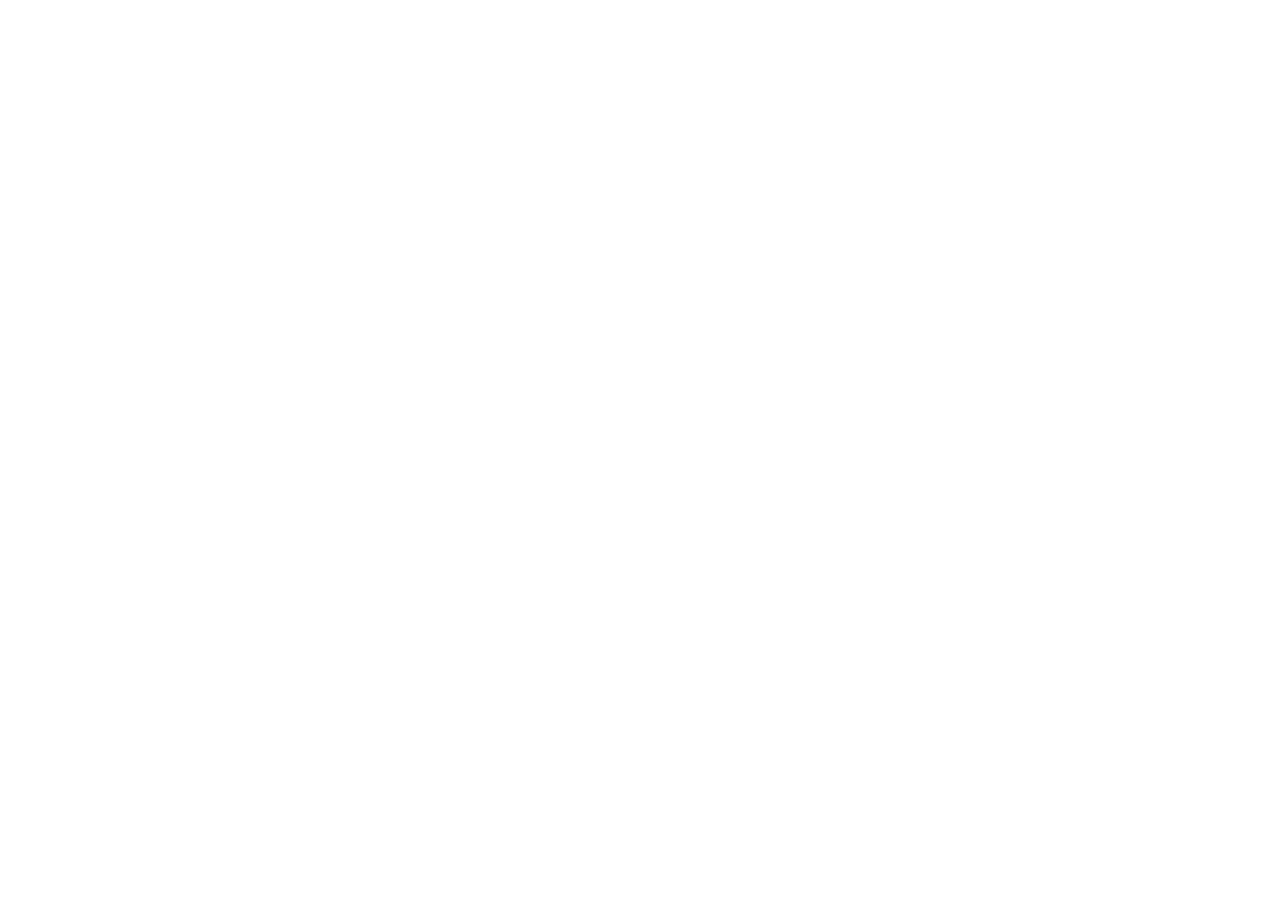
==== kanban.html @ 1b8bedbf "Add files via upload" ====
<!DOCTYPE html>
<html>
<head>
  <meta charset="utf-8">
  <meta name="viewport" content="width=device-width">
  <title>JS Bin</title>
 <link rel="stylesheet" href="https://fonts.google.com/specimen/Roboto">
</head>
<body>
 <div id="formcontainer"></div>
 <div id="todo" class="task-column"></div>
 <div id="inprogress" class="task-column"></div>
 <div id="completed" class="task-column"></div>
 <div id="accepted" class="task-column"></div>
 <div id="archive" class="task-column"></div>
</body>
</html>
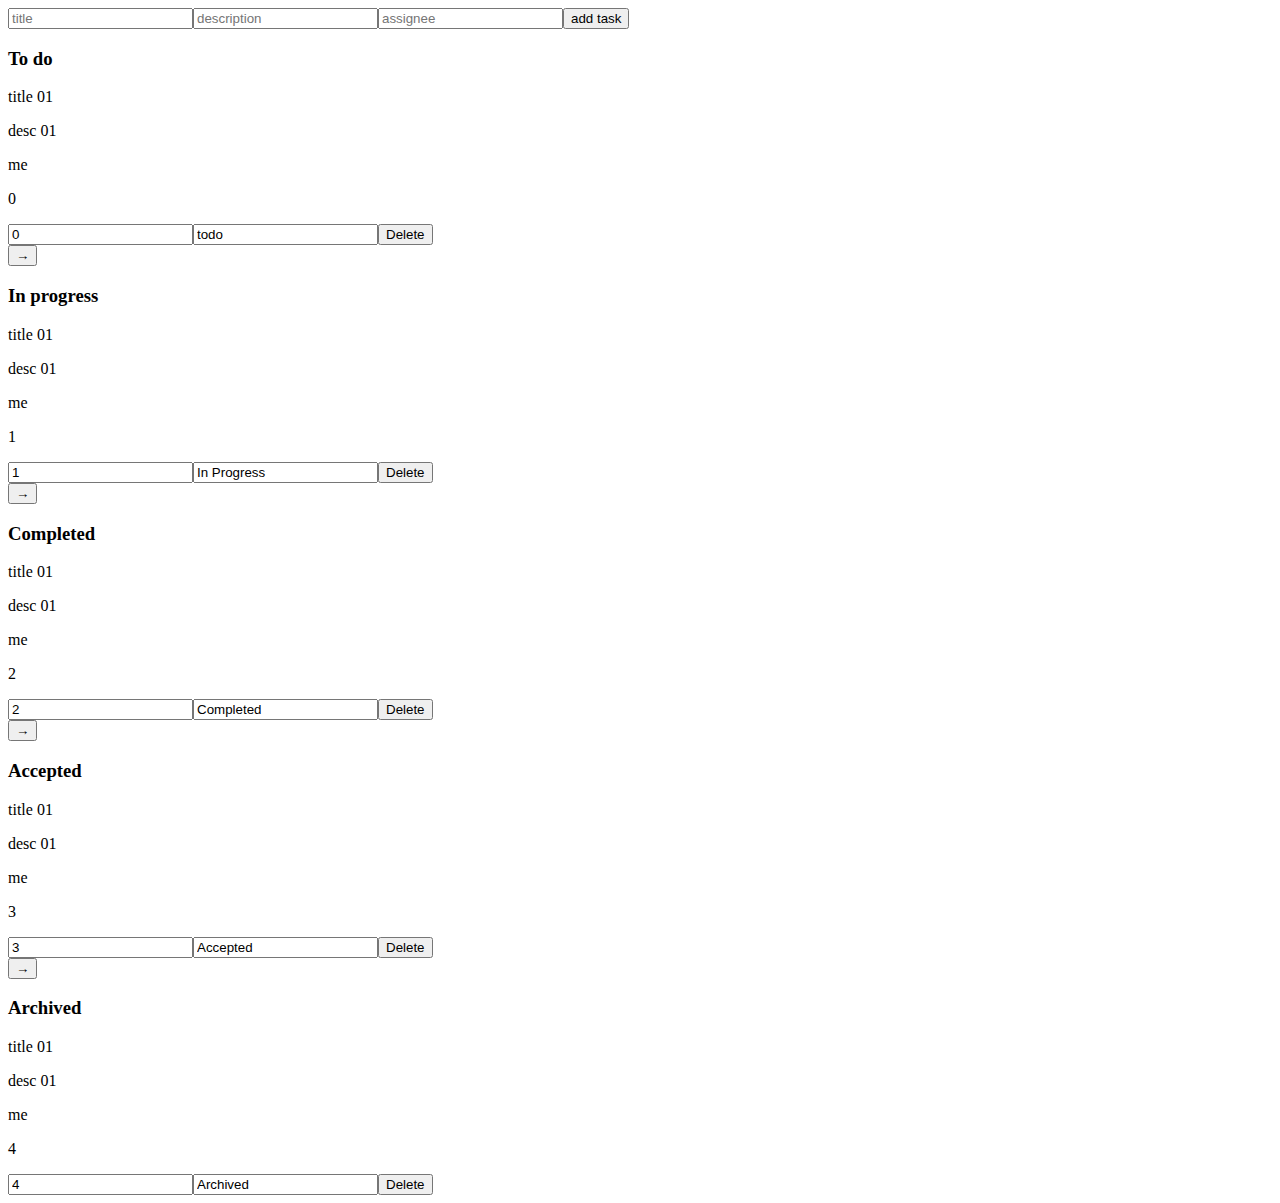
==== commit 2e45cc1e: "added script type" ====
--- a/kanban.html
+++ b/kanban.html
@@ -13,5 +13,6 @@
  <div id="completed" class="task-column"></div>
  <div id="accepted" class="task-column"></div>
  <div id="archive" class="task-column"></div>
+  <script type="text/javascript" src="kanban.js"></script>
 </body>
-</html>+</html>
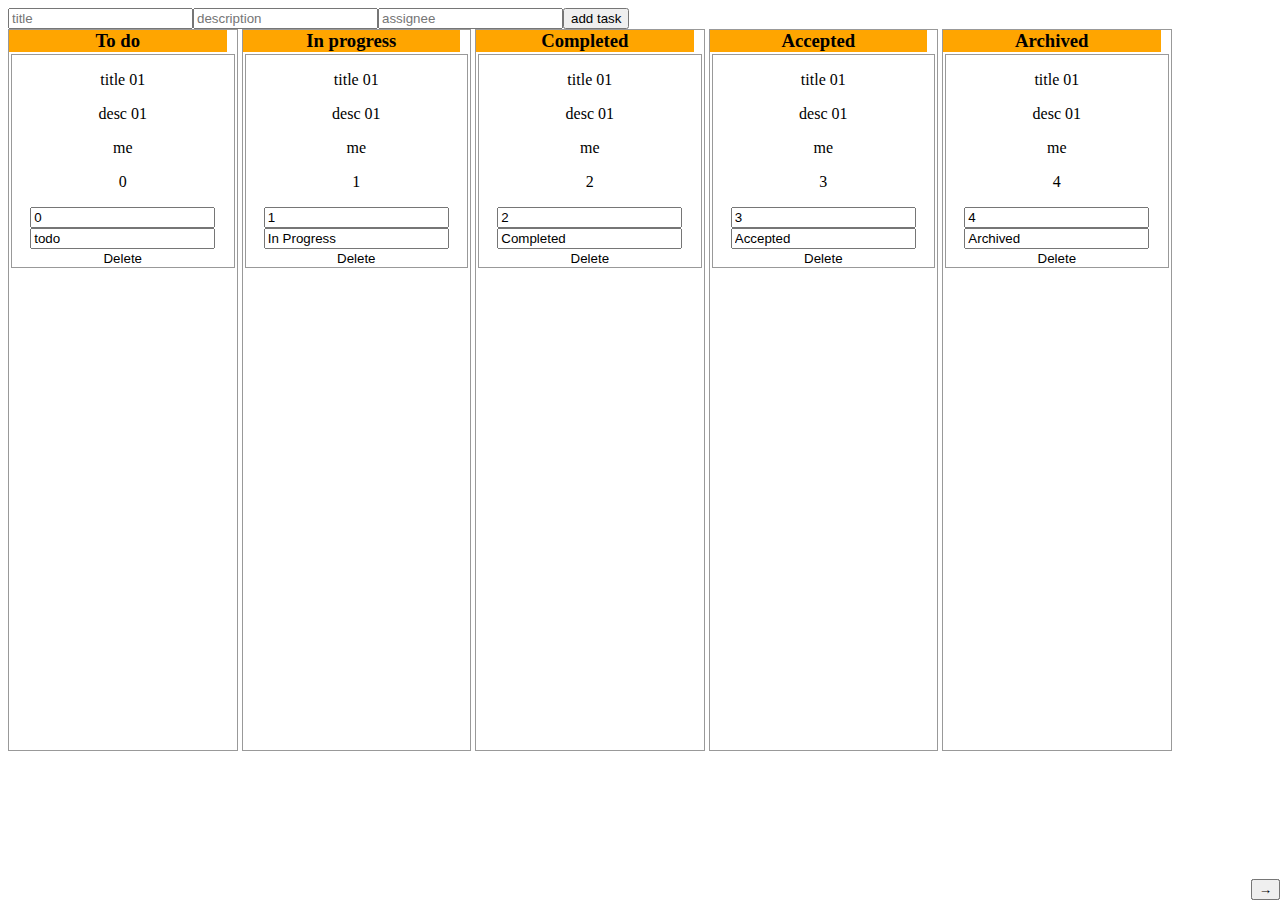
==== commit 812561e5: "Update kanban.html" ====
--- a/kanban.html
+++ b/kanban.html
@@ -5,6 +5,7 @@
   <meta name="viewport" content="width=device-width">
   <title>JS Bin</title>
  <link rel="stylesheet" href="https://fonts.google.com/specimen/Roboto">
+ <link rel="stylesheet" href="styles.css">
 </head>
 <body>
  <div id="formcontainer"></div>
--- a/styles.css
+++ b/styles.css
@@ -0,0 +1,37 @@
+.task-column{
+ border: 1px solid #999999 ;
+ display:inline-block;
+ width: 18%;
+ text-align: center;
+ min-height: 80vh;
+ vertical-align: top
+}
+
+h3{
+ background: orange;
+  margin: 0; 
+  margin-right: 10px;
+}
+
+.card{
+ border: 1px solid #999999 ;
+ margin: 2px;
+}
+
+.input {
+  display: block; 
+}
+
+.moveTaskButton {
+  position: absolute;
+  bottom: 0;
+  right: 0; 
+}
+
+.deleteTaskButton {
+  position: abosolute; 
+  top: 0; 
+  right: 0;
+  background-color: transparent;
+  border: none;
+}